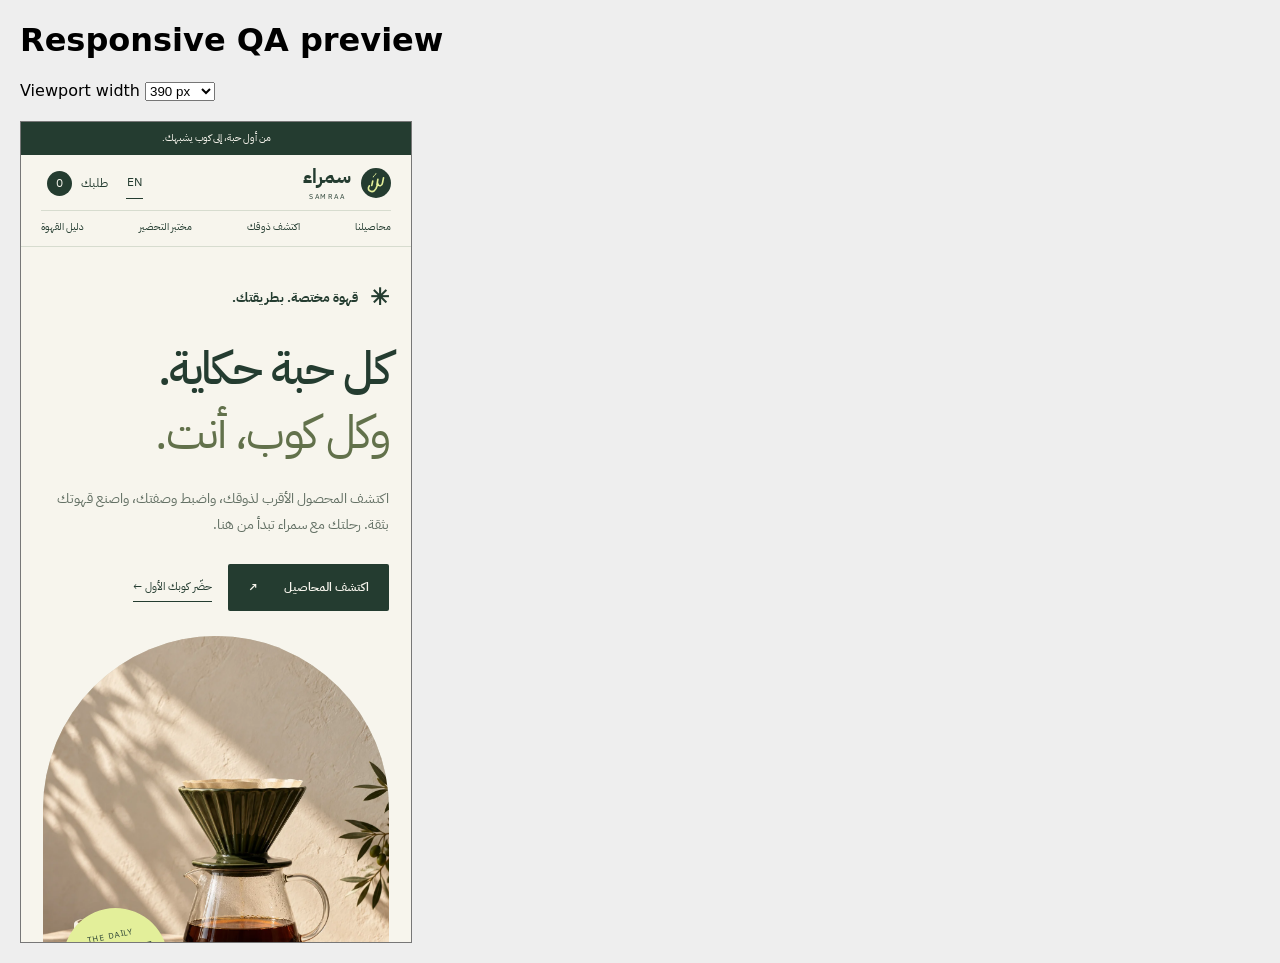
==== tests/viewport.html @ 9374eb47 "Audit brewing references, correct scaling and remove unverified lot claims" ====
<!doctype html><html lang="en"><head><meta charset="utf-8"><meta name="robots" content="noindex,nofollow"><meta name="viewport" content="width=device-width,initial-scale=1"><title>SAMRAA responsive QA</title><style>body{margin:20px;background:#eee;font:16px system-ui}iframe{height:820px;border:1px solid #777;background:white;display:block;max-width:none}label{display:block;margin-bottom:20px}</style></head><body><h1>Responsive QA preview</h1><label>Viewport width <select id="width"><option value="320">320 px</option><option value="390" selected>390 px</option><option value="768">768 px</option><option value="1024">1024 px</option><option value="1440">1440 px</option></select></label><iframe title="Website preview" id="preview" width="390" src="../index.html?qa=20260927"></iframe><script>document.getElementById('width').onchange=e=>document.getElementById('preview').width=e.target.value</script></body></html>
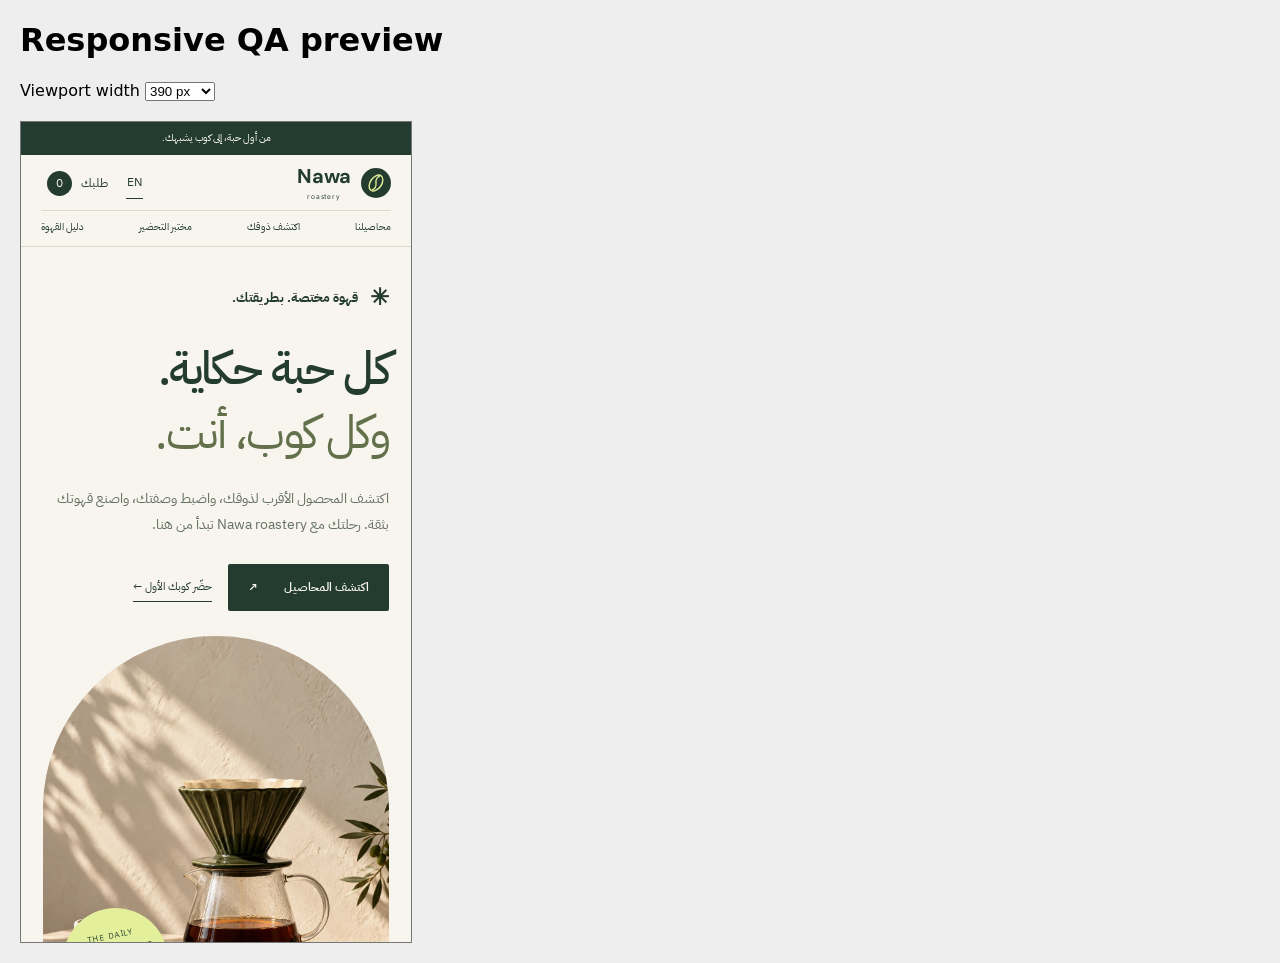
==== commit 51d6df5c: "Rename company website branding to Nawa roastery" ====
--- a/tests/viewport.html
+++ b/tests/viewport.html
@@ -1 +1 @@
-<!doctype html><html lang="en"><head><meta charset="utf-8"><meta name="robots" content="noindex,nofollow"><meta name="viewport" content="width=device-width,initial-scale=1"><title>SAMRAA responsive QA</title><style>body{margin:20px;background:#eee;font:16px system-ui}iframe{height:820px;border:1px solid #777;background:white;display:block;max-width:none}label{display:block;margin-bottom:20px}</style></head><body><h1>Responsive QA preview</h1><label>Viewport width <select id="width"><option value="320">320 px</option><option value="390" selected>390 px</option><option value="768">768 px</option><option value="1024">1024 px</option><option value="1440">1440 px</option></select></label><iframe title="Website preview" id="preview" width="390" src="../index.html?qa=20260927"></iframe><script>document.getElementById('width').onchange=e=>document.getElementById('preview').width=e.target.value</script></body></html>
+<!doctype html><html lang="en"><head><meta charset="utf-8"><meta name="robots" content="noindex,nofollow"><meta name="viewport" content="width=device-width,initial-scale=1"><title>Nawa roastery responsive QA</title><style>body{margin:20px;background:#eee;font:16px system-ui}iframe{height:820px;border:1px solid #777;background:white;display:block;max-width:none}label{display:block;margin-bottom:20px}</style></head><body><h1>Responsive QA preview</h1><label>Viewport width <select id="width"><option value="320">320 px</option><option value="390" selected>390 px</option><option value="768">768 px</option><option value="1024">1024 px</option><option value="1440">1440 px</option></select></label><iframe title="Website preview" id="preview" width="390" src="../index.html?qa=20260927"></iframe><script>document.getElementById('preview').src='../index.html?qa='+Date.now();document.getElementById('width').onchange=e=>document.getElementById('preview').width=e.target.value</script></body></html>
